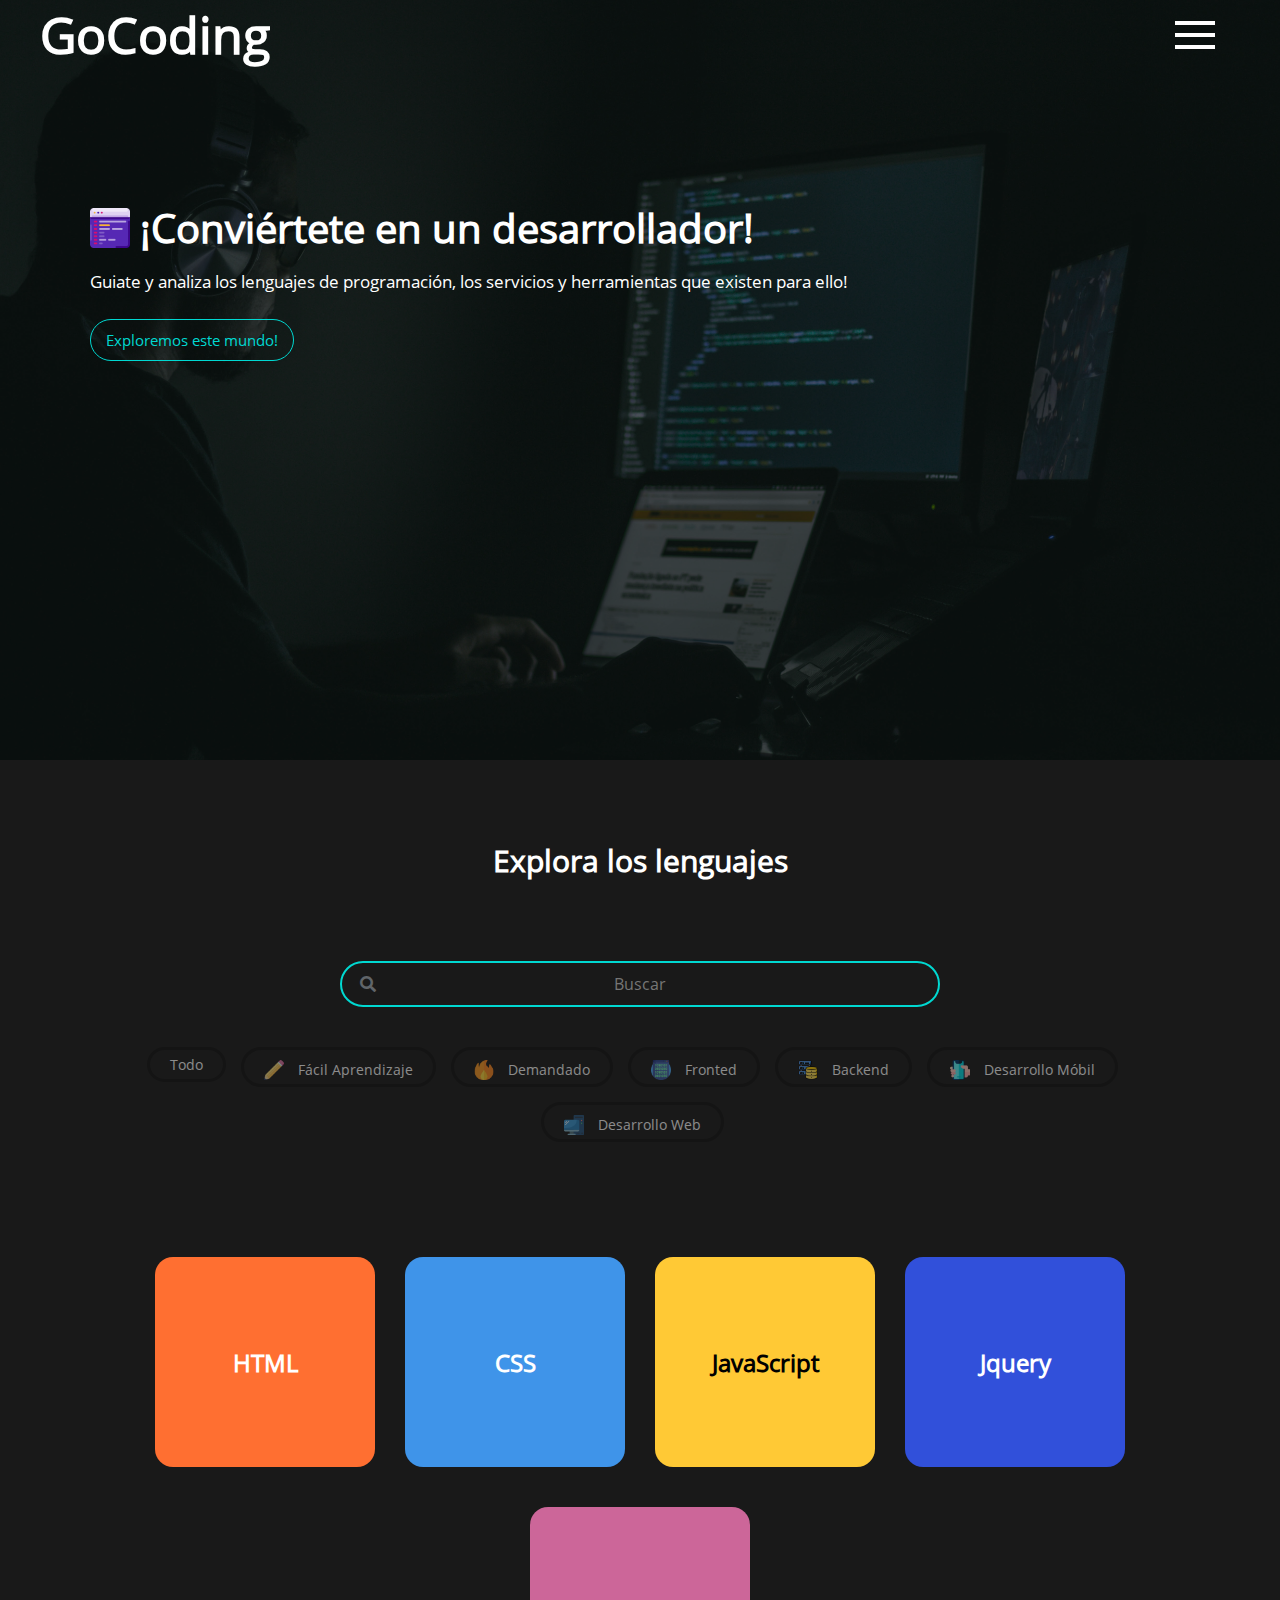
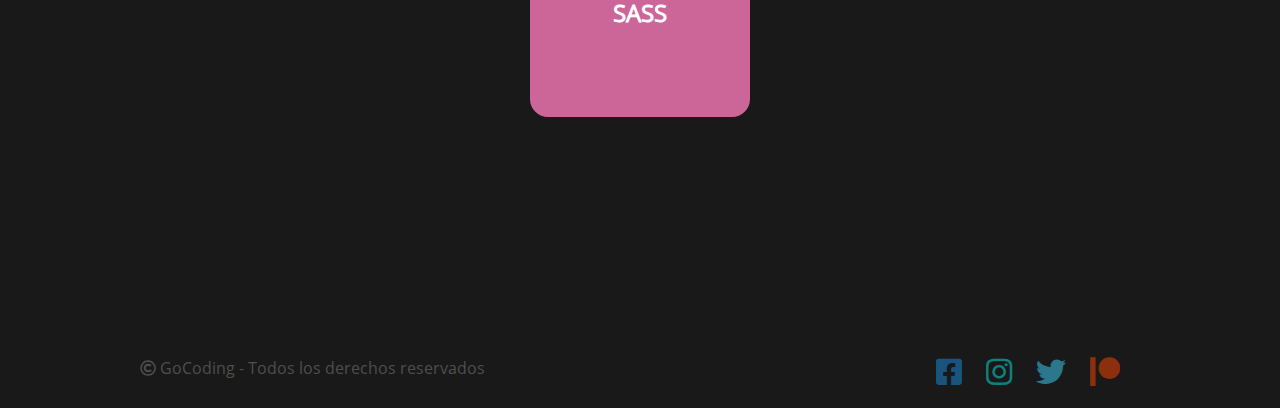
==== index.html @ d39d326a "Agregando los archivos y directorios" ====
<!DOCTYPE html>
<html lang="es">
<head>
    <meta charset="UTF-8">
    <meta name="viewport" content="width=device-width, initial-scale=1.0">
    <title>GoCoding</title>
    <link rel="shortcut icon" href="img/Logo/LOGO_GoCoding.png">
    <link rel="stylesheet" href="tools/fontawesome-free-5.15.1-web/css/all.min.css">
    <link rel="stylesheet" href="css/main.css">
    <link rel="preconnect" href="https://fonts.gstatic.com">
    <link href="https://fonts.googleapis.com/css2?family=Poppins:ital,wght@0,100;0,200;0,300;0,600;1,100;1,200&display=swap" rel="stylesheet">
    <link rel="stylesheet" href="https://cdnjs.cloudflare.com/ajax/libs/animate.css/4.1.1/animate.min.css">
</head>
<body>
    <header>
        <!--Menu de navegación-->
        <nav class="navbar" id="navbar">
            <div class="logo">
                <a href="index.html"><h1 class="animate__animated animate__lightSpeedInRight" >GoCoding</h1></a>
            </div>
            <div class="bar-icon">
                <span></span>
                <span></span>
            </div>
            <div class="menu-lista">
                <ul class="lista">
                    <li><a href="index.html" data-text="Home">Home</a></li>
                    <li><a href="nosotros.html" data-text="Nosotros">Nosotros</a></li>
                    <li><a href="#" data-text="Foro">Foro</a></li>
                    <li><a href="contacto.html" data-text="Contacto">Contacto</a></li>
                </ul>
            </div> 
        </nav>
        <!--Imágen de fondo-->
        <div class="contenedor-header">
            <div class="texto-titulo">
                <img class="animate__animated animate__fadeIn icono" src="img/iconos/icon - coding.png" alt="">
                <h2 class="animate__animated animate__fadeIn titulo">¡Conviértete en un desarrollador!</h2>
            </div>
            <p class="animate__animated animate__fadeIn sub-titulo">Guiate y analiza los lenguajes de programación, los servicios y herramientas que existen para ello!</p>
            <button class="animate__flipInX btn-lenguajes" id="btn-lenguajes">Exploremos este mundo!</button>
        </div>
    </header>
    <!--Segunda parte de home-->
    <div class="contenedor" id="contenedor">
        <div class="titulo">Explora los lenguajes</div>
        <!--Sección de filtros-->
        <section class="filtros">
            <div class="lista-filtros">
                <!--Buscador-->
                <div class="search">
                    <span class="icon"><i class="fa fa-search"></i></span>    
                    <input type="text" class="btn-search" id="btn-search" placeholder="Buscar">
                </div>
                <!--Botones de los filtros-->
                <ul class="lista">
                    <li class="item">
                        <button category="mostrar-todo" class="item-filtro">Todo</button>
                    </li>
                    <li class="item">
                        <button category="facil-aprendizaje" class="item-filtro"><img src="img//iconos/pencil.png" alt=""> Fácil Aprendizaje </button>
                    </li>
                    <li class="item">
                        <button category="demandado" class="item-filtro"><img src="img//iconos/fire.png" alt=""> Demandado </button>
                    </li>
                    <li class="item">
                        <button category="fronted" class="item-filtro"><img src="img//iconos/binary-code.png" alt=""> Fronted </button>
                    </li>
                    <li class="item">
                        <button category="backend" class="item-filtro"><img src="img//iconos/database-storage.png" alt=""> Backend </button>
                    </li>
                    <li class="item">
                        <button category="desarrollo-mobil" class="item-filtro"><img src="img//iconos/smartphone.png" alt=""> Desarrollo Móbil </button>
                    </li>
                    <li class="item">
                        <button category="desarrollo-web" class="item-filtro"><img src="img//iconos/pc.png" alt=""> Desarrollo Web </button>
                    </li>
                </ul>
            </div>
        </section>
        <!--Tarjetas con los lenguajes-->
        <section class="lenguajes">
            <div category="demandado fronted desarrollo-web" class="animate__animated tarjeta html">
                <div class="cara cara1">
                    <div class="contenido">
                        <img src="img/lenguajes/HTML-logo.png" alt="">
                    </div>
                </div>
                <div class="cara cara2">
                    <h2>HTML</h2>
                </div>
            </div>
            <div category="demandado facil-aprendizaje fronted desarrollo-web" class="animate__animated tarjeta css">
                <div class="cara cara1">
                    <div class="contenido">
                        <img src="img/lenguajes/CSS-logo.png" alt="">
                    </div>
                </div>
                <div class="cara cara2">
                    <h2>CSS</h2>
                </div>
            </div>
            <div category="demandado fronted desarrollo-web" class="animate__animated tarjeta js">
                <div class="cara cara1">
                    <div class="contenido">
                        <img src="img/lenguajes/JavaScript-logo.png" alt="">
                    </div>
                </div>
                <div class="cara cara2">
                    <h2>JavaScript</h2>
                </div>
            </div>
            <div category="fronted desarrollo-web" class="animate__animated tarjeta jquery">
                <div class="cara cara1">
                    <div class="contenido">
                        <img src="img/lenguajes/jquery-logo.png" alt="">
                    </div>
                </div>
                <div class="cara cara2">
                    <h2>Jquery</h2>
                </div>
            </div>
            <div category="fronted desarrollo-web" class="animate__animated tarjeta sass">
                <div class="cara cara1">
                    <div class="contenido">
                        <img src="img/lenguajes/SASS-logo.png" alt="">
                    </div>
                </div>
                <div class="cara cara2">
                    <h2>SASS</h2>
                </div>
            </div>
        </section>
        <!--Pie de página-->
        <footer>
            <div class="copy">
                <p><span class="far fa-copyright"></span> GoCoding - Todos los derechos reservados</p>
            </div>
            <div class="redes-sociales">
                <a href="#"><span class="fab fa-facebook-square"></span></a>
                <a href="#"><span class="fab fa-instagram"></span></a>
                <a href="#"><span class="fab fa-twitter"></span></a>
                <a href="#"><span class="fab fa-patreon"></span></a>
            </div>
        </footer>
    </div>


    <!-- Pop-ups de lenguajes -->

        <!-- EL que pone en negro -->
        <div class="modal">

            <!-- Pop-up -->
            <div class="modal-item html">

                <!-- Imagen y Logo - Background -->
                <div class="bg-lenguaje html">
                    <img class="bg" src="img/lenguajes/html_bg.jpg" alt="">
                    <img class="bg-logo" src="img/lenguajes/HTML-logo.png" alt="">
                </div>

                <!-- Botones -->
                <div class="buttons-modal">
                    <button class="btn-popup" id="caracteristicas">Características</button>
                    <button class="btn-popup" id="documentacion">Documentación</button>
                </div>
                <!-- Seccion de caracteristicas -->
                <section class="caracteristicas" id="caracteristicas">

                    <!-- Esta sera la parte de las barras: Aprendizaje, Futuro... -->
                    <table class="detalles">
                        <tbody>
                            <tr>
                                <td><img src="img/iconos/pencil.png" alt=""></td>
                                <td class="llave">Aprendizaje: </td>
                                <td class="valor">
                                    <span class="nivel aprendizaje">Difícil</span>
                                    <div class="ranking aprendizaje">
                                        <div class="nivel-ranking aprendizaje"></div>
                                    </div>
                                    <span class="nivel">Fácil</span>
                                </td>
                            </tr>

                            <tr>
                                <td><img src="img/iconos/fire.png" alt=""></td>
                                <td class="llave">Futuro: </td>
                                <td class="valor">
                                    <span class="nivel futuro">Poca</span>
                                    <div class="ranking futuro">
                                        <div class="nivel-ranking futuro"></div>
                                    </div>
                                    <span class="nivel">Difícil</span>
                                </td>
                            </tr>
                            <tr>
                                <td><img src="img/iconos/binary-code.png" alt=""></td>
                                <td class="llave"><span>Lenguaje:</span> </td>
                                <td class="valor"><span class="nivel">Frontend</span></td>
                            </tr>
                            <tr>
                                <td><img src="img/iconos/smartphone.png" alt=""></td>
                                <td class="llave"><span>Entorno:</span> </td>
                                <td class="valor"><span class="nivel">Web</span></td>
                            </tr>
                        </tbody>
                    </table>

                    <!-- Informacion acerca del lenguaje -->

                    <div class="sobre-lenguaje">
                        Lorem ipsum dolor sit amet consectetur adipisicing elit. Sequi illum esse dolorum unde cum pariatur qui praesentium quibusdam at officiis eos eaque repellendus hic, ea rem dolorem autem alias eum facere voluptatum! Deserunt inventore corporis, nobis quibusdam magnam veritatis consequatur quis facere officia quod delectus nam non saepe, libero dolore.
                    </div>

                </section>

                <!-- Seccion de Documentacion -->
                
                <section class="documentacion" id="documentacion">
                    <p>Lorem ipsum dolor sit amet consectetur, adipisicing elit. Sequi, consequuntur facere! Porro cupiditate natus, a, facere deserunt inventore nisi libero enim odit tempora, distinctio incidunt facilis rerum id illo fugit praesentium et. Soluta neque, doloribus molestias accusamus hic magni laborum adipisci alias provident itaque recusandae. Facere architecto, perferendis sed saepe porro nemo voluptate eligendi? Nulla architecto praesentium, iste nostrum fugit eligendi in totam et modi tempore accusantium laboriosam nam quas repellat ipsam ratione omnis saepe dignissimos doloribus! Cupiditate, eum saepe aliquid sapiente adipisci assumenda nulla facere quam doloribus natus. Consectetur nulla, ducimus atque alias sed possimus deleniti. Voluptatem, doloribus ab?</p>
                </section>

            </div>
        </div>
            
        <div class="modal">
            <div class="modal-item css">

                
                <div class="bg-lenguaje">
                    <img class="bg" src="img/lenguajes/css_bg.jpg" alt="">
                    <img class="bg-logo" src="img/lenguajes/CSS-logo.png" alt="">
                </div>

                <div class="buttons-modal">
                    <button class="btn-popup" id="caracteristicas">Características</button>
                    <button class="btn-popup" id="documentacion">Documentación</button>
                </div>

                <section class="caracteristicas">

                    <table class="detalles">
                        <tbody>
                            <tr>
                                <td><img src="img/iconos/pencil.png" alt=""></td>
                                <td class="llave">Aprendizaje: </td>
                                <td class="valor">
                                    <span class="nivel aprendizaje">Difícil</span>
                                    <div class="ranking aprendizaje">
                                        <div class="nivel-ranking aprendizaje"></div>
                                    </div>
                                    <span class="nivel">Fácil</span>
                                </td>
                            </tr>

                            <tr>
                                <td><img src="img/iconos/fire.png" alt=""></td>
                                <td class="llave">Futuro: </td>
                                <td class="valor">
                                    <span class="nivel futuro">Poca</span>
                                    <div class="ranking futuro">
                                        <div class="nivel-ranking futuro"></div>
                                    </div>
                                    <span class="nivel">Difícil</span>
                                </td>
                            </tr>
                            <tr>
                                <td><img src="img/iconos/binary-code.png" alt=""></td>
                                <td class="llave"><span>Lenguaje:</span> </td>
                                <td class="valor"><span class="nivel">Frontend</span></td>
                            </tr>
                            <tr>
                                <td><img src="img/iconos/smartphone.png" alt=""></td>
                                <td class="llave"><span>Entorno:</span> </td>
                                <td class="valor"><span class="nivel">Web</span></td>
                            </tr>
                        </tbody>
                    </table>

                    <div class="sobre-lenguaje">
                        Lorem ipsum dolor sit amet consectetur adipisicing elit. Sequi illum esse dolorum unde cum pariatur qui praesentium quibusdam at officiis eos eaque repellendus hic, ea rem dolorem autem alias eum facere voluptatum! Deserunt inventore corporis, nobis quibusdam magnam veritatis consequatur quis facere officia quod delectus nam non saepe, libero dolore.
                    </div>

                </section>

                <section class="documentacion">
                    <p>Lorem ipsum dolor sit amet consectetur, adipisicing elit. Sequi, consequuntur facere! Porro cupiditate natus, a, facere deserunt inventore nisi libero enim odit tempora, distinctio incidunt facilis rerum id illo fugit praesentium et. Soluta neque, doloribus molestias accusamus hic magni laborum adipisci alias provident itaque recusandae. Facere architecto, perferendis sed saepe porro nemo voluptate eligendi? Nulla architecto praesentium, iste nostrum fugit eligendi in totam et modi tempore accusantium laboriosam nam quas repellat ipsam ratione omnis saepe dignissimos doloribus! Cupiditate, eum saepe aliquid sapiente adipisci assumenda nulla facere quam doloribus natus. Consectetur nulla, ducimus atque alias sed possimus deleniti. Voluptatem, doloribus ab?</p>
                </section>
            </div>
        </div>

        <div class="modal">
            <div class="modal-item js">

                
                <div class="bg-lenguaje">
                    <img class="bg" src="img/lenguajes/javascript_bg.jpg" alt="">
                    <img class="bg-logo" src="img/lenguajes/JavaScript-logo.png" alt="">
                </div>

                <div class="buttons-modal">
                    <button class="btn-popup" id="caracteristicas">Características</button>
                    <button class="btn-popup" id="documentacion">Documentación</button>
                </div>

                <section class="caracteristicas">

                    <table class="detalles">
                        <tbody>
                            <tr>
                                <td><img src="img/iconos/pencil.png" alt=""></td>
                                <td class="llave">Aprendizaje: </td>
                                <td class="valor">
                                    <span class="nivel aprendizaje">Difícil</span>
                                    <div class="ranking aprendizaje">
                                        <div class="nivel-ranking aprendizaje"></div>
                                    </div>
                                    <span class="nivel">Fácil</span>
                                </td>
                            </tr>

                            <tr>
                                <td><img src="img/iconos/fire.png" alt=""></td>
                                <td class="llave">Futuro: </td>
                                <td class="valor">
                                    <span class="nivel futuro">Poca</span>
                                    <div class="ranking futuro">
                                        <div class="nivel-ranking futuro"></div>
                                    </div>
                                    <span class="nivel">Difícil</span>
                                </td>
                            </tr>
                            <tr>
                                <td><img src="img/iconos/binary-code.png" alt=""></td>
                                <td class="llave"><span>Lenguaje:</span> </td>
                                <td class="valor"><span class="nivel">Frontend</span></td>
                            </tr>
                            <tr>
                                <td><img src="img/iconos/smartphone.png" alt=""></td>
                                <td class="llave"><span>Entorno:</span> </td>
                                <td class="valor"><span class="nivel">Web</span></td>
                            </tr>
                        </tbody>
                    </table>

                    <div class="sobre-lenguaje">
                        Lorem ipsum dolor sit amet consectetur adipisicing elit. Sequi illum esse dolorum unde cum pariatur qui praesentium quibusdam at officiis eos eaque repellendus hic, ea rem dolorem autem alias eum facere voluptatum! Deserunt inventore corporis, nobis quibusdam magnam veritatis consequatur quis facere officia quod delectus nam non saepe, libero dolore.
                    </div>

                </section>

                <section class="documentacion">
                    <p>Lorem ipsum dolor sit amet consectetur, adipisicing elit. Sequi, consequuntur facere! Porro cupiditate natus, a, facere deserunt inventore nisi libero enim odit tempora, distinctio incidunt facilis rerum id illo fugit praesentium et. Soluta neque, doloribus molestias accusamus hic magni laborum adipisci alias provident itaque recusandae. LLLLLSSSSSSSDDDDDDDDD Facere architecto, perferendis sed saepe porro nemo voluptate eligendi? Nulla architecto praesentium, iste nostrum fugit eligendi in totam et modi tempore accusantium laboriosam nam quas repellat ipsam ratione omnis saepe dignissimos doloribus! Cupiditate, eum saepe aliquid sapiente adipisci assumenda nulla facere quam doloribus natus. Consectetur nulla, ducimus atque alias sed possimus deleniti. Voluptatem, doloribus ab?</p>
                </section>
            </div>
        </div>

        <div class="modal">
            <div class="modal-item jquery">

                
                <div class="bg-lenguaje">
                    <img class="bg" src="img/lenguajes/jquery_bg.jpg" alt="">
                    <img class="bg-logo" src="img/lenguajes/jquery-logo.png" alt="">
                </div>

                <div class="buttons-modal">
                    <button class="btn-popup" id="caracteristicas">Características</button>
                    <button class="btn-popup" id="documentacion">Documentación</button>
                </div>

                <section class="caracteristicas">

                    <table class="detalles">
                        <tbody>
                            <tr>
                                <td><img src="img/iconos/pencil.png" alt=""></td>
                                <td class="llave">Aprendizaje: </td>
                                <td class="valor">
                                    <span class="nivel aprendizaje">Difícil</span>
                                    <div class="ranking aprendizaje">
                                        <div class="nivel-ranking aprendizaje"></div>
                                    </div>
                                    <span class="nivel">Fácil</span>
                                </td>
                            </tr>

                            <tr>
                                <td><img src="img/iconos/fire.png" alt=""></td>
                                <td class="llave">Futuro: </td>
                                <td class="valor">
                                    <span class="nivel futuro">Poca</span>
                                    <div class="ranking futuro">
                                        <div class="nivel-ranking futuro"></div>
                                    </div>
                                    <span class="nivel">Difícil</span>
                                </td>
                            </tr>
                            <tr>
                                <td><img src="img/iconos/binary-code.png" alt=""></td>
                                <td class="llave"><span>Lenguaje:</span> </td>
                                <td class="valor"><span class="nivel">Frontend</span></td>
                            </tr>
                            <tr>
                                <td><img src="img/iconos/smartphone.png" alt=""></td>
                                <td class="llave"><span>Entorno:</span> </td>
                                <td class="valor"><span class="nivel">Web</span></td>
                            </tr>
                        </tbody>
                    </table>

                    <div class="sobre-lenguaje">
                        Lorem ipsum dolor sit amet consectetur adipisicing elit. Sequi illum esse dolorum unde cum pariatur qui praesentium quibusdam at officiis eos eaque repellendus hic, ea rem dolorem autem alias eum facere voluptatum! Deserunt inventore corporis, nobis quibusdam magnam veritatis consequatur quis facere officia quod delectus nam non saepe, libero dolore.
                    </div>

                </section>

                <section class="documentacion">
                    <p>Lorem ipsum dolor sit amet consectetur, adipisicing elit. Sequi, consequuntur facere! Porro cupiditate natus, a, facere deserunt inventore nisi libero enim odit tempora, distinctio incidunt facilis rerum id illo fugit praesentium et. Soluta neque, doloribus molestias accusamus hic magni laborum adipisci alias provident itaque recusandae. Facere architecto, perferendis sed saepe porro nemo voluptate eligendi? Nulla architecto praesentium, iste nostrum fugit eligendi in totam et modi tempore accusantium laboriosam nam quas repellat ipsam ratione omnis saepe dignissimos doloribus! Cupiditate, eum saepe aliquid sapiente adipisci assumenda nulla facere quam doloribus natus. Consectetur nulla, ducimus atque alias sed possimus deleniti. Voluptatem, doloribus ab?</p>
                </section>
            </div>
        </div>
    




    <!--Documentos js para los efectos-->
    <script src="tools/Jquery/jquery-3.5.1.min.js"></script>
    <script src="js/main.js"></script>
    <script src="js/navbar.js"></script>
</body>
</html>
---- css/main.css ----
*{margin:0;padding:0;box-sizing:border-box;-moz-box-sizing:border-box;-webkit-box-sizing:border-box}@font-face{font-family:OpenSans;src:url("../tools/Open_Sans/OpenSans-Regular.ttf")}::-webkit-scrollbar{width:12px}::-webkit-scrollbar-thumb{background:-webkit-gradient(linear, left top, left bottom, from(transparent), to(#00ebe3));background:linear-gradient(transparent, #00ebe3);border-radius:7px}body{font-family:OpenSans, sans-serif;background:rgba(0,0,0,0.9);overflow-x:hidden;color:#ffffff}.contenedor{width:1000px;max-width:90%;margin:auto}input,select,button{font-family:OpenSans, sans-serif}input:focus,select:focus,button:focus{outline:none}header{padding:0px;width:100%;height:760px;background-image:url("../img/bg/bg.jpg");background-repeat:no-repeat;background-size:cover;background-attachment:fixed;background-position:center center;color:#ffffff}header::before{content:'';position:absolute;top:0;bottom:0;right:0;left:0;background-color:rgba(0,0,0,0.6);height:760px}header *{position:relative}header .logo{-webkit-filter:none;filter:none;display:inline-block;font-size:25px;padding:10px 40px}header .logo a{text-decoration:none;color:#fff}header .logo a h1{-webkit-animation-duration:1s;animation-duration:1s;-webkit-animation-delay:2s;animation-delay:2s}header .contenedor-header{padding:200px 90px 80px 90px}header .contenedor-header .icono,header .contenedor-header .titulo{display:inline-block;-webkit-animation-duration:4s;animation-duration:4s}header .contenedor-header .texto-titulo{display:-webkit-box;display:-ms-flexbox;display:flex;-webkit-box-align:center;-ms-flex-align:center;align-items:center;margin-bottom:15px}header .contenedor-header .texto-titulo .icono{width:40px;line-height:40px;margin-right:10px}header .contenedor-header .texto-titulo .titulo{font-size:40px}header .contenedor-header .sub-titulo{font-size:17px;margin-bottom:26px;-webkit-animation-duration:3s;animation-duration:3s;-webkit-animation-delay:.2s;animation-delay:.2s}header .contenedor-header .btn-lenguajes{background:none;color:#00D8D1;border:1px solid #00D8D1;border-radius:50px;padding:10px 15px;font-family:OpenSans, sans-serif;font-size:15px;cursor:pointer;-webkit-transition:all .3s ease;transition:all .3s ease;-webkit-animation-duration:2s;animation-duration:2s}header .contenedor-header .btn-lenguajes:hover{background:#00D8D1;color:#ffffff}.navbar{position:absolute;top:0;width:100%;height:70px;display:-webkit-box;display:-ms-flexbox;display:flex;-webkit-box-pack:justify;-ms-flex-pack:justify;justify-content:space-between;-webkit-box-align:center;-ms-flex-align:center;align-items:center;background:transparent;z-index:999;position:fixed;-webkit-transition:all .5s ease;transition:all .5s ease}.bar-icon{position:relative;width:70px;height:70px;margin-right:50px;cursor:pointer;-webkit-transition:0.5s;transition:0.5s}.bar-icon span{width:40px;height:4px;background:#fff;position:absolute;-webkit-transition:0.5s;transition:0.5s;-webkit-transform:translateX(-50%);transform:translateX(-50%)}.bar-icon span:nth-child(1){top:30%;left:50%;background:#fff}.bar-icon span:nth-child(2){bottom:30%;left:50%;background:#fff}.bar-icon::before{content:'';position:absolute;top:50%;left:50%;-webkit-transform:translate(-50%, -50%);transform:translate(-50%, -50%);width:40px;height:4px;background:#fff;-webkit-transition:0.5s;transition:0.5s}.bar-icon.active span:nth-child(1){top:50%;left:50%;width:60%;-webkit-transform:translate(-50%, -50%) rotate(125deg);transform:translate(-50%, -50%) rotate(125deg)}.bar-icon.active span:nth-child(2){top:50%;left:50%;width:60%;-webkit-transform:translate(-50%, -50%) rotate(225deg);transform:translate(-50%, -50%) rotate(225deg)}.bar-icon.bar-icon.active::before{width:0;height:0}.menu-lista{position:absolute;top:70px;left:0;width:0%;overflow:hidden;height:95vh;background:#000;display:-webkit-box;display:-ms-flexbox;display:flex;-webkit-box-pack:center;-ms-flex-pack:center;justify-content:center;-webkit-box-align:center;-ms-flex-align:center;align-items:center}.menu-lista li{list-style:none}.menu-lista li a{position:relative;display:block;color:transparent;-webkit-text-stroke:1px #00ebe3;font-size:5em;font-weight:900;text-decoration:none;line-height:1.2em;font-family:'Poppins', sans-serif}.menu-lista li a:hover{color:#0a0c0c;-webkit-text-stroke:1px #fff;-webkit-transition:0.5s;transition:0.5s}.menu-lista li a::before,.menu-lista li a:after{content:attr(data-text);position:absolute;top:0;left:0;-webkit-transition:0.5s;transition:0.5s}.menu-lista li a:hover::before{color:#fff;z-index:1;-webkit-text-stroke:1px #000;-webkit-transform:translate(8px, -8px);transform:translate(8px, -8px)}.menu-lista li a:hover::after{color:#00ebe3;z-index:2;-webkit-text-stroke:1px #000;-webkit-transform:translate(16px, -16px);transform:translate(16px, -16px)}.navbar.activeScroll{background:#00ebe38c;-webkit-transition:all .5s ease;transition:all .5s ease}.navbar.active{background:#000000}.contenedor .filtros{text-align:center;color:#ffffff;width:100%;margin:80px 0 100px 0}.contenedor .filtros .search{width:60%;margin:auto}.contenedor .filtros .btn-search{width:100%;background:none;border:2px solid #00D8D1;padding:10px;border-radius:110px;text-align:center;font-size:16px;font-family:OpenSans, sans-serif;color:#ffffff;margin-bottom:40px}.contenedor .filtros .btn-search:focus{outline:none}.contenedor .filtros .icon{position:absolute;margin-left:20px;margin-top:12px;z-index:1;color:#606569}.contenedor .lista-filtros .lista{display:-webkit-box;display:-ms-flexbox;display:flex;-ms-flex-wrap:wrap;flex-wrap:wrap;-webkit-box-pack:center;-ms-flex-pack:center;justify-content:center}.contenedor .lista-filtros .lista .item{list-style:none;margin:0px 15px 15px 0}.contenedor .lista-filtros .lista .item button{background:none;border:3px solid rgba(0,0,0,0.2);border-radius:50px;padding:5px 20px;font-size:14px;cursor:pointer;color:rgba(255,255,255,0.5)}.contenedor .lista-filtros .lista .item button>img{width:20px;margin-right:10px;line-height:35px;position:relative;top:5px;opacity:0.5}.contenedor .lista-filtros .lista .item.active button{background-color:rgba(0,0,0,0.2);color:#ffffff}.contenedor .lista-filtros .lista .item.active button>img{opacity:1}.contenedor .titulo{font-size:30px;font-weight:bold;font-family:OpenSans, sans-serif;text-align:center;margin:80px 0}.lenguajes{width:100%;display:-webkit-box;display:-ms-flexbox;display:flex;-webkit-box-pack:center;-ms-flex-pack:center;justify-content:center;-ms-flex-wrap:wrap;flex-wrap:wrap}.lenguajes .tarjeta{position:relative;width:220px;height:210px;margin:0 auto;margin-bottom:40px;border-radius:20px;font-weight:bold;-webkit-animation-duration:.2s;animation-duration:.2s}.lenguajes .tarjeta .cara{position:absolute;bottom:0;left:0;width:100%;height:100%;display:-webkit-box;display:-ms-flexbox;display:flex;-webkit-box-pack:center;-ms-flex-pack:center;justify-content:center;-webkit-box-align:center;-ms-flex-align:center;align-items:center}.lenguajes .tarjeta .cara.cara1{-webkit-box-sizing:border-box;box-sizing:border-box;padding:20px;border-radius:20px}.lenguajes .tarjeta .cara.cara1 img{margin:0;padding:0;width:130px;margin-top:20px;margin-bottom:35px;cursor:pointer}.lenguajes .tarjeta .cara.cara2{-webkit-transition:0.5s;transition:0.5s;border-radius:18px;font-size:16px;font-family:OpenSans, sans-serif}.lenguajes .tarjeta:hover .cara.cara2{height:25px;font-size:10px}.lenguajes .tarjeta.html .cara.cara2{background:#ff6f31}.lenguajes .tarjeta.css .cara.cara2{background:#3f94e9}.lenguajes .tarjeta.js .cara.cara2{background:#FFC935;color:#000000}.lenguajes .tarjeta.js .cara.cara1 img{border-radius:15px}.lenguajes .tarjeta.jquery .cara.cara2{background:#3150da}.lenguajes .tarjeta.sass .cara.cara2{background:#cc6699}footer{width:100%;display:-webkit-box;display:-ms-flexbox;display:flex;-webkit-box-pack:justify;-ms-flex-pack:justify;justify-content:space-between;margin:200px 0px 20px 0px}footer .copy{color:#4e4e4e}footer .redes-sociales span{font-size:30px;margin-right:20px;opacity:.5}footer .redes-sociales span:hover{opacity:initial;-webkit-transition:0.3s;transition:0.3s}footer .redes-sociales span.fa-facebook-square{color:#1791E3}footer .redes-sociales span.fa-instagram{color:#00ebe3}footer .redes-sociales span.fa-twitter{color:#3DD4FC}footer .redes-sociales span.fa-patreon{color:#FF4600}.margen{margin-bottom:500px}.modal{display:none;position:fixed;z-index:1;left:0;top:0;width:100%;height:100%;background-color:#000;background-color:rgba(0,0,0,0.4)}.modal-item{background-color:#1b1b1b;margin:5% auto 20% auto;width:80%;height:89%;padding-bottom:40px;border-radius:20px;overflow-y:scroll;overflow-x:hidden;position:relative}.modal-item .bg-lenguaje{width:100%}.modal-item .bg-lenguaje .bg{background-size:cover;background-repeat:no-repeat;background-attachment:fixed;background-position:center center;width:100%;overflow:hidden}.modal-item .bg-lenguaje .bg-logo{width:170px;position:absolute;overflow:visible;left:45%;bottom:60%}.modal-item .buttons-modal{height:150px;padding:50px;display:-webkit-box;display:-ms-flexbox;display:flex;-ms-flex-wrap:wrap;flex-wrap:wrap;-webkit-box-pack:center;-ms-flex-pack:center;justify-content:center}.modal-item .buttons-modal .btn-popup{width:180px;font-size:15px;padding:12px;color:#00D8D1;text-decoration:none;background:none;margin:0px 100px 0px 100px;margin-bottom:20px;border:2px solid;border-color:#00D8D1;border-radius:10px}.modal-item .buttons-modal .btn-popup:hover{background:#00D8D1;color:#fff;cursor:pointer;-webkit-transition:all .3s ease;transition:all .3s ease;-webkit-animation-duration:2s;animation-duration:2s}.modal-item .caracteristicas{padding:20px 12%}.modal-item tr .llave{font-size:15px;font-weight:bold;margin-bottom:5px}.modal-item tr .valor{display:-webkit-box;display:-ms-flexbox;display:flex;-webkit-box-pack:start;-ms-flex-pack:start;justify-content:flex-start;-ms-flex-wrap:wrap;flex-wrap:wrap;color:#626463}.modal-item tr td{text-align:left;vertical-align:top}.modal-item tr td img{width:25px;margin-right:10px;margin-bottom:3px}.modal-item .ranking{width:90px;height:20px;margin-left:5px;background:#606569;border-radius:5px;z-index:4}.modal-item .nivel-ranking{width:75px;height:20px;background:#30d81a;border-radius:5px;z-index:5}.modal-item .nivel{margin-left:10px;color:#626463}.modal-item .nivel.futuro{margin-right:5px}.modal-item .sobre-lenguaje{margin-top:20px;padding:10px;color:#626463;text-align:justify}
/*# sourceMappingURL=main.css.map */
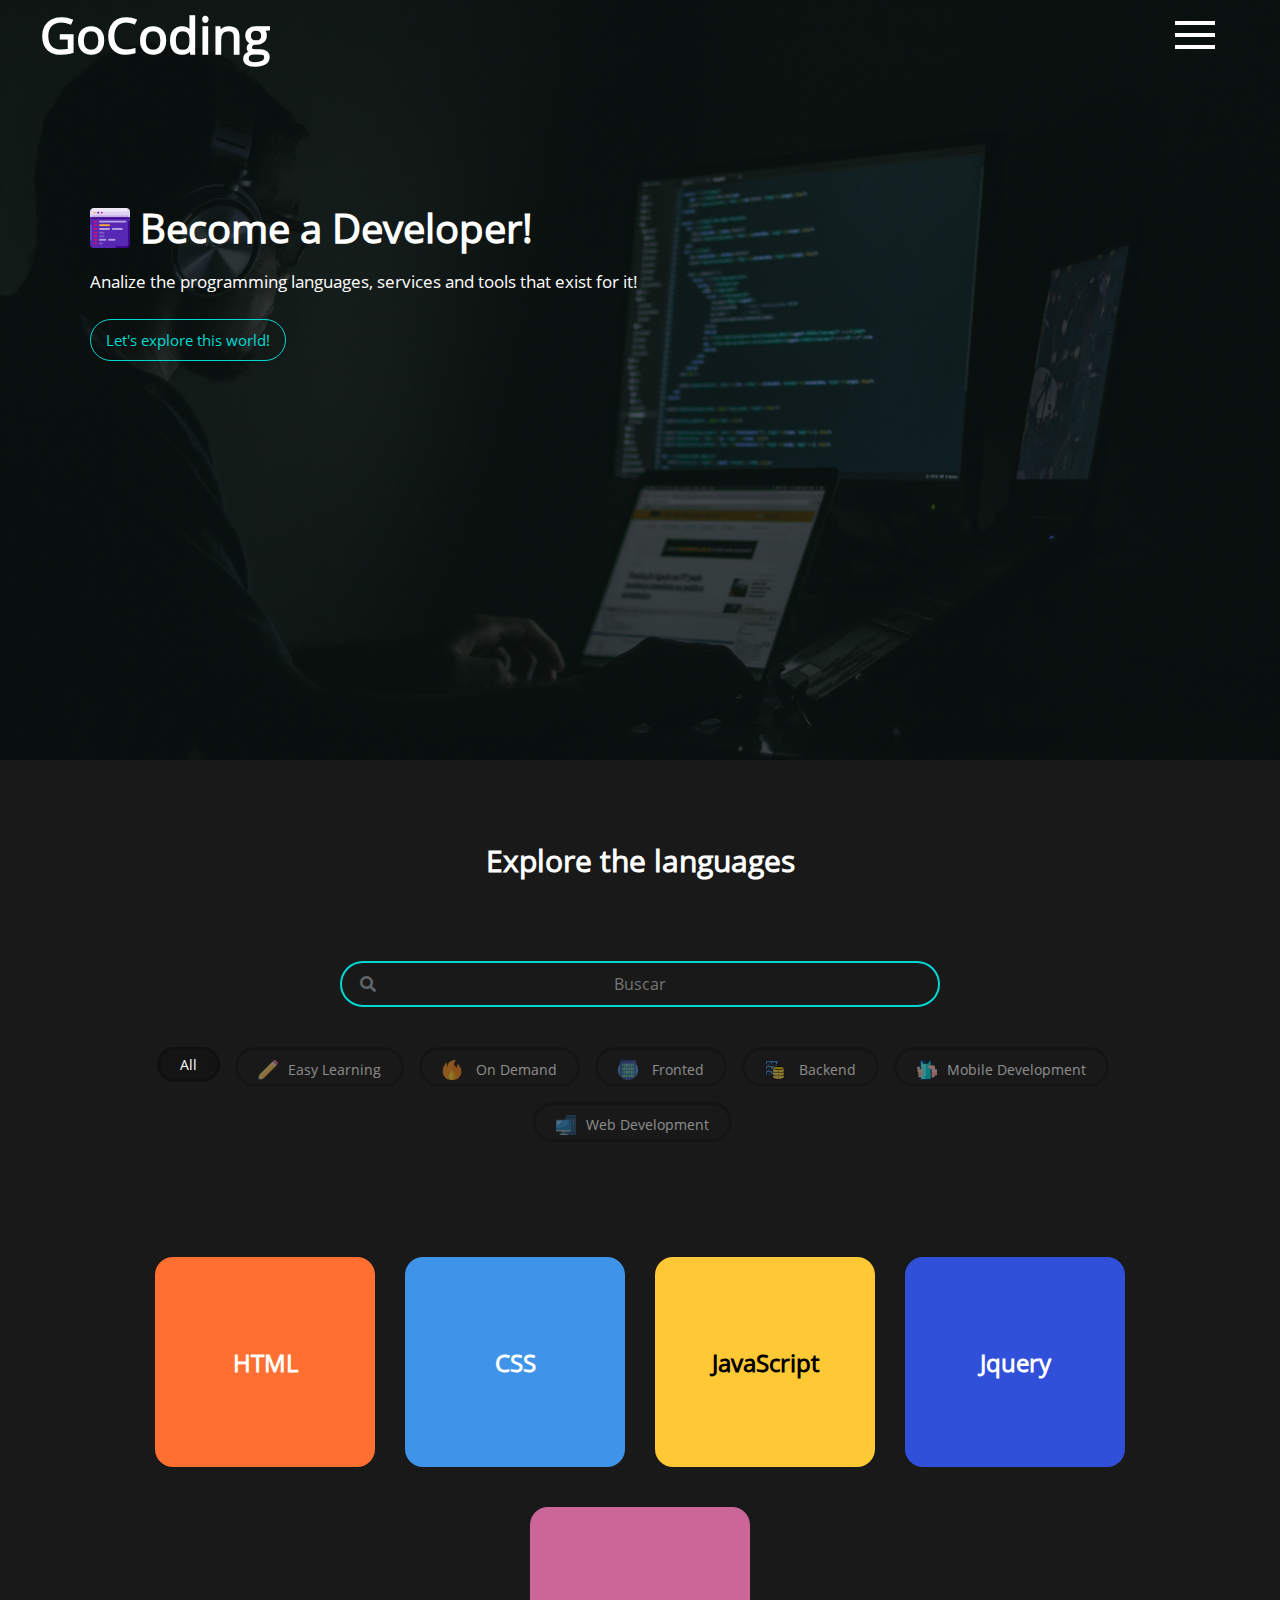
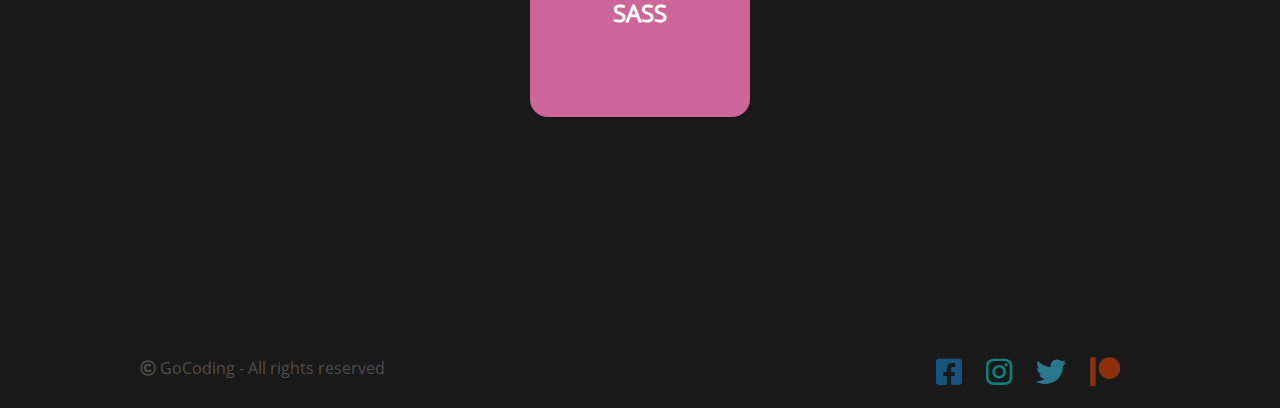
==== commit b03dfef0: "Traduciendo la pagina Home al Ingles" ====
--- a/index.html
+++ b/index.html
@@ -1,5 +1,5 @@
 <!DOCTYPE html>
-<html lang="es">
+<html lang="en">
 <head>
     <meta charset="UTF-8">
     <meta name="viewport" content="width=device-width, initial-scale=1.0">
@@ -25,9 +25,9 @@
             <div class="menu-lista">
                 <ul class="lista">
                     <li><a href="index.html" data-text="Home">Home</a></li>
-                    <li><a href="nosotros.html" data-text="Nosotros">Nosotros</a></li>
+                    <li><a href="nosotros.html" data-text="Nosotros">About us</a></li>
                     <li><a href="#" data-text="Foro">Foro</a></li>
-                    <li><a href="contacto.html" data-text="Contacto">Contacto</a></li>
+                    <li><a href="contacto.html" data-text="Contacto">Contact</a></li>
                 </ul>
             </div> 
         </nav>
@@ -35,15 +35,15 @@
         <div class="contenedor-header">
             <div class="texto-titulo">
                 <img class="animate__animated animate__fadeIn icono" src="img/iconos/icon - coding.png" alt="">
-                <h2 class="animate__animated animate__fadeIn titulo">¡Conviértete en un desarrollador!</h2>
-            </div>
-            <p class="animate__animated animate__fadeIn sub-titulo">Guiate y analiza los lenguajes de programación, los servicios y herramientas que existen para ello!</p>
-            <button class="animate__flipInX btn-lenguajes" id="btn-lenguajes">Exploremos este mundo!</button>
+                <h2 class="animate__animated animate__fadeIn titulo">Become a Developer!</h2>
+            </div>
+            <p class="animate__animated animate__fadeIn sub-titulo">Analize the programming languages, services and tools that exist for it!</p>
+            <button class="animate__flipInX btn-lenguajes" id="btn-lenguajes">Let's explore this world!</button>
         </div>
     </header>
     <!--Segunda parte de home-->
     <div class="contenedor" id="contenedor">
-        <div class="titulo">Explora los lenguajes</div>
+        <div class="titulo">Explore the languages</div>
         <!--Sección de filtros-->
         <section class="filtros">
             <div class="lista-filtros">
@@ -55,13 +55,13 @@
                 <!--Botones de los filtros-->
                 <ul class="lista">
                     <li class="item">
-                        <button category="mostrar-todo" class="item-filtro">Todo</button>
-                    </li>
-                    <li class="item">
-                        <button category="facil-aprendizaje" class="item-filtro"><img src="img//iconos/pencil.png" alt=""> Fácil Aprendizaje </button>
-                    </li>
-                    <li class="item">
-                        <button category="demandado" class="item-filtro"><img src="img//iconos/fire.png" alt=""> Demandado </button>
+                        <button category="mostrar-todo" class="item-filtro">All</button>
+                    </li>
+                    <li class="item">
+                        <button category="facil-aprendizaje" class="item-filtro"><img src="img//iconos/pencil.png" alt="">Easy Learning</button>
+                    </li>
+                    <li class="item">
+                        <button category="demandado" class="item-filtro"><img src="img//iconos/fire.png" alt=""> On Demand </button>
                     </li>
                     <li class="item">
                         <button category="fronted" class="item-filtro"><img src="img//iconos/binary-code.png" alt=""> Fronted </button>
@@ -70,10 +70,10 @@
                         <button category="backend" class="item-filtro"><img src="img//iconos/database-storage.png" alt=""> Backend </button>
                     </li>
                     <li class="item">
-                        <button category="desarrollo-mobil" class="item-filtro"><img src="img//iconos/smartphone.png" alt=""> Desarrollo Móbil </button>
-                    </li>
-                    <li class="item">
-                        <button category="desarrollo-web" class="item-filtro"><img src="img//iconos/pc.png" alt=""> Desarrollo Web </button>
+                        <button category="desarrollo-mobil" class="item-filtro"><img src="img//iconos/smartphone.png" alt="">Mobile Development</button>
+                    </li>
+                    <li class="item">
+                        <button category="desarrollo-web" class="item-filtro"><img src="img//iconos/pc.png" alt="">Web Development</button>
                     </li>
                 </ul>
             </div>
@@ -134,7 +134,7 @@
         <!--Pie de página-->
         <footer>
             <div class="copy">
-                <p><span class="far fa-copyright"></span> GoCoding - Todos los derechos reservados</p>
+                <p><span class="far fa-copyright"></span> GoCoding - All rights reserved</p>
             </div>
             <div class="redes-sociales">
                 <a href="#"><span class="fab fa-facebook-square"></span></a>
@@ -162,7 +162,7 @@
 
                 <!-- Botones -->
                 <div class="buttons-modal">
-                    <button class="btn-popup" id="caracteristicas">Características</button>
+                    <button class="btn-popup" id="caracteristicas">Features</button>
                     <button class="btn-popup" id="documentacion">Documentación</button>
                 </div>
                 <!-- Seccion de caracteristicas -->
@@ -173,35 +173,35 @@
                         <tbody>
                             <tr>
                                 <td><img src="img/iconos/pencil.png" alt=""></td>
-                                <td class="llave">Aprendizaje: </td>
-                                <td class="valor">
-                                    <span class="nivel aprendizaje">Difícil</span>
+                                <td class="llave">Learning: </td>
+                                <td class="valor">
+                                    <span class="nivel aprendizaje">Hard</span>
                                     <div class="ranking aprendizaje">
                                         <div class="nivel-ranking aprendizaje"></div>
                                     </div>
-                                    <span class="nivel">Fácil</span>
+                                    <span class="nivel">Easy</span>
                                 </td>
                             </tr>
 
                             <tr>
                                 <td><img src="img/iconos/fire.png" alt=""></td>
-                                <td class="llave">Futuro: </td>
-                                <td class="valor">
-                                    <span class="nivel futuro">Poca</span>
+                                <td class="llave">Future: </td>
+                                <td class="valor">
+                                    <span class="nivel futuro">Little</span>
                                     <div class="ranking futuro">
                                         <div class="nivel-ranking futuro"></div>
                                     </div>
-                                    <span class="nivel">Difícil</span>
+                                    <span class="nivel">A lot</span>
                                 </td>
                             </tr>
                             <tr>
                                 <td><img src="img/iconos/binary-code.png" alt=""></td>
-                                <td class="llave"><span>Lenguaje:</span> </td>
+                                <td class="llave"><span>Language:</span> </td>
                                 <td class="valor"><span class="nivel">Frontend</span></td>
                             </tr>
                             <tr>
                                 <td><img src="img/iconos/smartphone.png" alt=""></td>
-                                <td class="llave"><span>Entorno:</span> </td>
+                                <td class="llave"><span>Enviroment:</span> </td>
                                 <td class="valor"><span class="nivel">Web</span></td>
                             </tr>
                         </tbody>
@@ -224,7 +224,7 @@
             </div>
         </div>
             
-        <div class="modal">
+        <!-- <div class="modal">
             <div class="modal-item css">
 
                 
@@ -420,7 +420,7 @@
                     <p>Lorem ipsum dolor sit amet consectetur, adipisicing elit. Sequi, consequuntur facere! Porro cupiditate natus, a, facere deserunt inventore nisi libero enim odit tempora, distinctio incidunt facilis rerum id illo fugit praesentium et. Soluta neque, doloribus molestias accusamus hic magni laborum adipisci alias provident itaque recusandae. Facere architecto, perferendis sed saepe porro nemo voluptate eligendi? Nulla architecto praesentium, iste nostrum fugit eligendi in totam et modi tempore accusantium laboriosam nam quas repellat ipsam ratione omnis saepe dignissimos doloribus! Cupiditate, eum saepe aliquid sapiente adipisci assumenda nulla facere quam doloribus natus. Consectetur nulla, ducimus atque alias sed possimus deleniti. Voluptatem, doloribus ab?</p>
                 </section>
             </div>
-        </div>
+        </div> -->
     
 
 
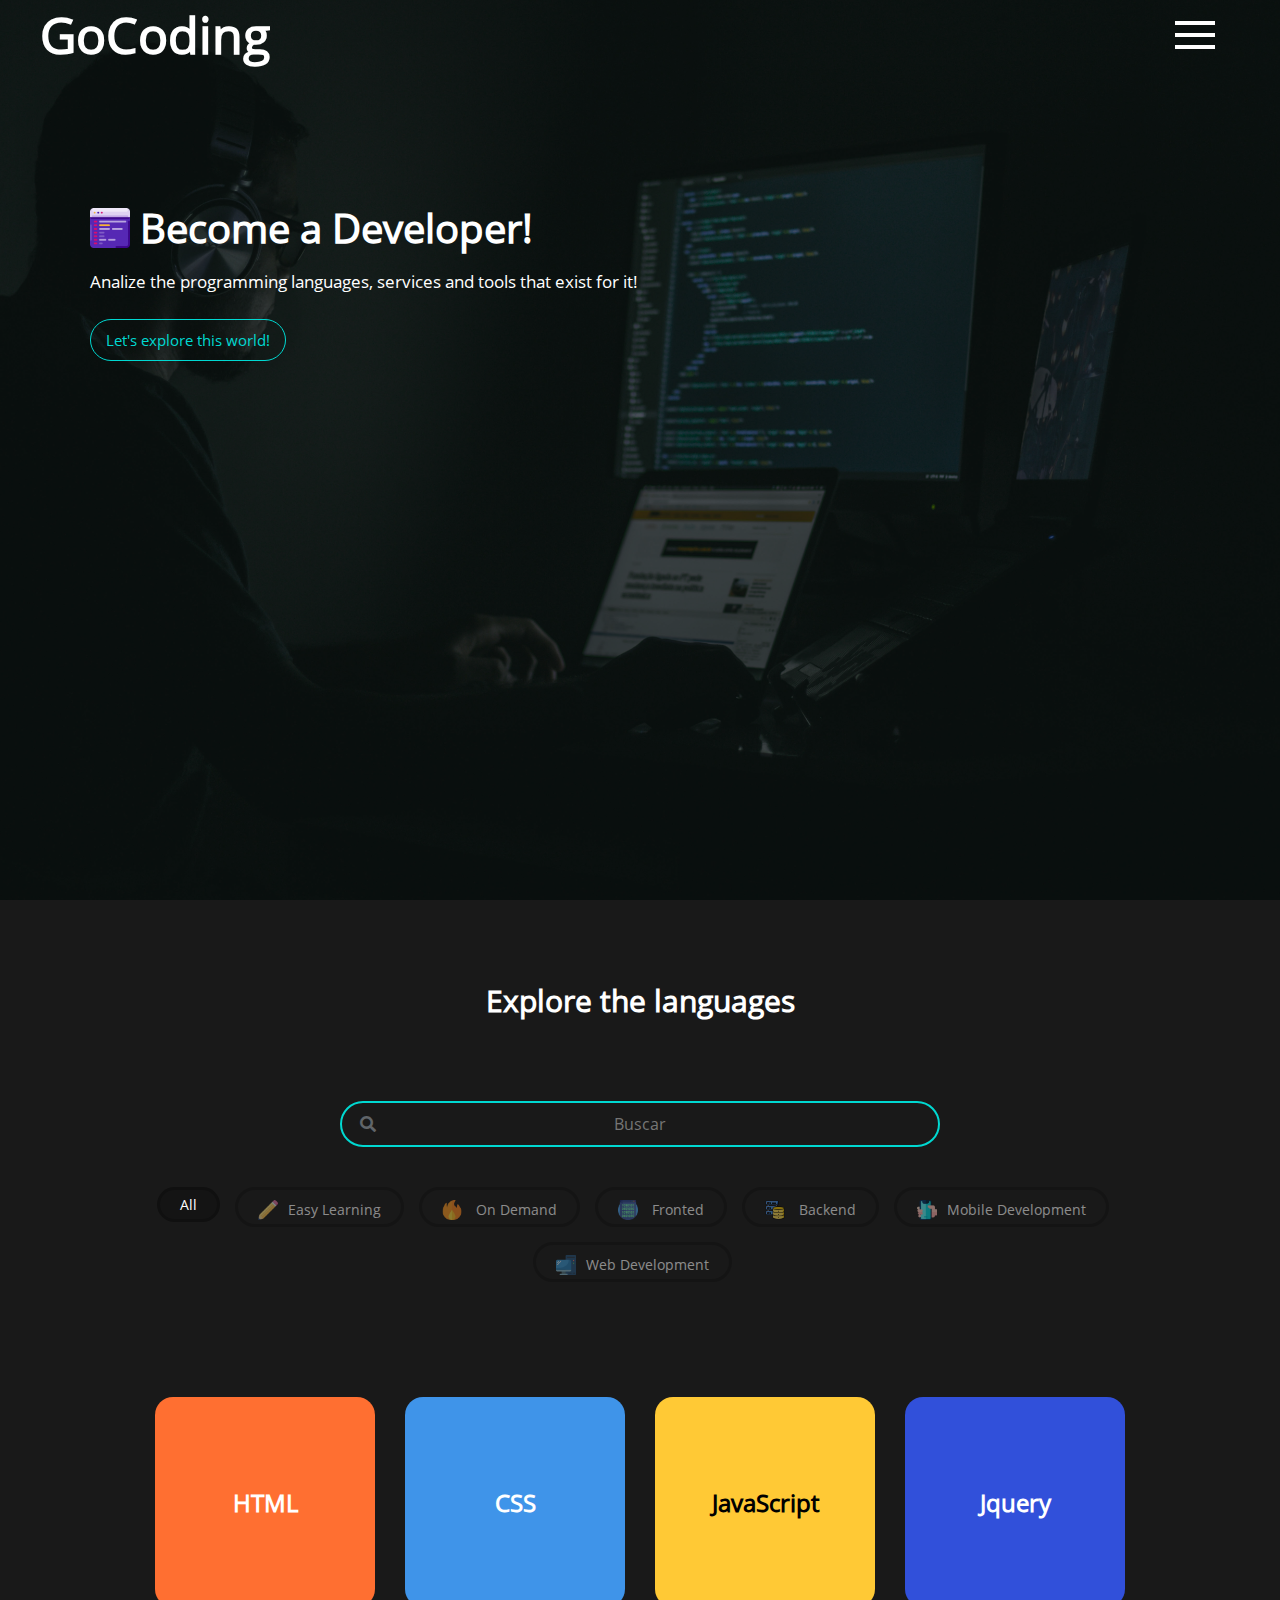
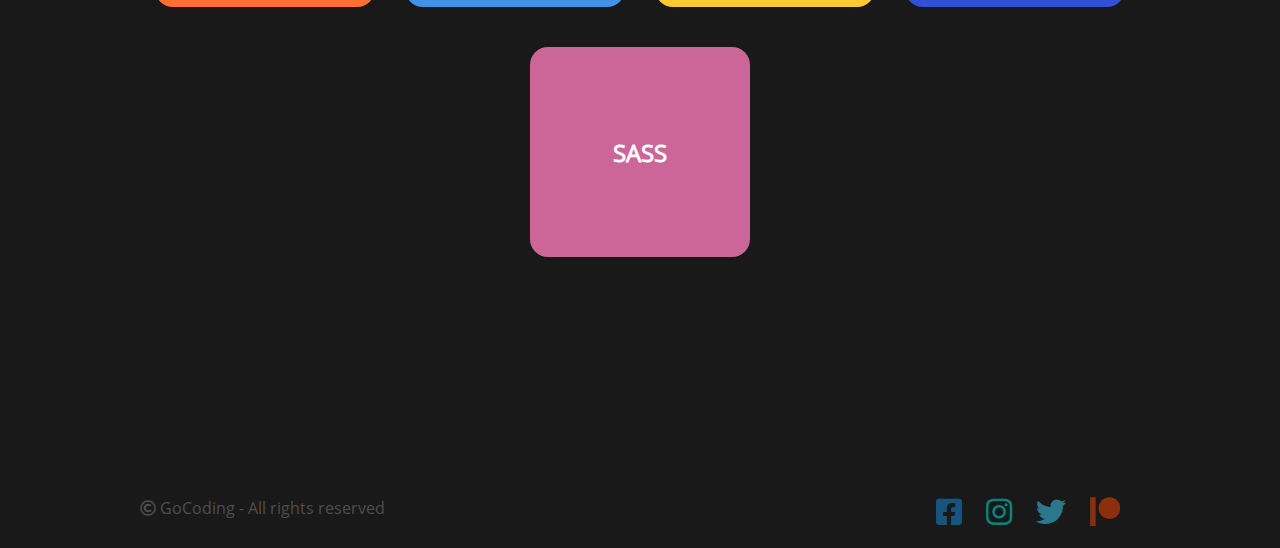
==== commit 3204fea0: "Corregimos el problema del alto del header y le el data-text del navbar." ====
--- a/index.html
+++ b/index.html
@@ -25,9 +25,9 @@
             <div class="menu-lista">
                 <ul class="lista">
                     <li><a href="index.html" data-text="Home">Home</a></li>
-                    <li><a href="nosotros.html" data-text="Nosotros">About us</a></li>
+                    <li><a href="nosotros.html" data-text="About us">About us</a></li>
                     <li><a href="#" data-text="Foro">Foro</a></li>
-                    <li><a href="contacto.html" data-text="Contacto">Contact</a></li>
+                    <li><a href="contacto.html" data-text="Contact">Contact</a></li>
                 </ul>
             </div> 
         </nav>
--- a/css/main.css
+++ b/css/main.css
@@ -1,2 +1,2 @@
-*{margin:0;padding:0;box-sizing:border-box;-moz-box-sizing:border-box;-webkit-box-sizing:border-box}@font-face{font-family:OpenSans;src:url("../tools/Open_Sans/OpenSans-Regular.ttf")}::-webkit-scrollbar{width:12px}::-webkit-scrollbar-thumb{background:-webkit-gradient(linear, left top, left bottom, from(transparent), to(#00ebe3));background:linear-gradient(transparent, #00ebe3);border-radius:7px}body{font-family:OpenSans, sans-serif;background:rgba(0,0,0,0.9);overflow-x:hidden;color:#ffffff}.contenedor{width:1000px;max-width:90%;margin:auto}input,select,button{font-family:OpenSans, sans-serif}input:focus,select:focus,button:focus{outline:none}header{padding:0px;width:100%;height:760px;background-image:url("../img/bg/bg.jpg");background-repeat:no-repeat;background-size:cover;background-attachment:fixed;background-position:center center;color:#ffffff}header::before{content:'';position:absolute;top:0;bottom:0;right:0;left:0;background-color:rgba(0,0,0,0.6);height:760px}header *{position:relative}header .logo{-webkit-filter:none;filter:none;display:inline-block;font-size:25px;padding:10px 40px}header .logo a{text-decoration:none;color:#fff}header .logo a h1{-webkit-animation-duration:1s;animation-duration:1s;-webkit-animation-delay:2s;animation-delay:2s}header .contenedor-header{padding:200px 90px 80px 90px}header .contenedor-header .icono,header .contenedor-header .titulo{display:inline-block;-webkit-animation-duration:4s;animation-duration:4s}header .contenedor-header .texto-titulo{display:-webkit-box;display:-ms-flexbox;display:flex;-webkit-box-align:center;-ms-flex-align:center;align-items:center;margin-bottom:15px}header .contenedor-header .texto-titulo .icono{width:40px;line-height:40px;margin-right:10px}header .contenedor-header .texto-titulo .titulo{font-size:40px}header .contenedor-header .sub-titulo{font-size:17px;margin-bottom:26px;-webkit-animation-duration:3s;animation-duration:3s;-webkit-animation-delay:.2s;animation-delay:.2s}header .contenedor-header .btn-lenguajes{background:none;color:#00D8D1;border:1px solid #00D8D1;border-radius:50px;padding:10px 15px;font-family:OpenSans, sans-serif;font-size:15px;cursor:pointer;-webkit-transition:all .3s ease;transition:all .3s ease;-webkit-animation-duration:2s;animation-duration:2s}header .contenedor-header .btn-lenguajes:hover{background:#00D8D1;color:#ffffff}.navbar{position:absolute;top:0;width:100%;height:70px;display:-webkit-box;display:-ms-flexbox;display:flex;-webkit-box-pack:justify;-ms-flex-pack:justify;justify-content:space-between;-webkit-box-align:center;-ms-flex-align:center;align-items:center;background:transparent;z-index:999;position:fixed;-webkit-transition:all .5s ease;transition:all .5s ease}.bar-icon{position:relative;width:70px;height:70px;margin-right:50px;cursor:pointer;-webkit-transition:0.5s;transition:0.5s}.bar-icon span{width:40px;height:4px;background:#fff;position:absolute;-webkit-transition:0.5s;transition:0.5s;-webkit-transform:translateX(-50%);transform:translateX(-50%)}.bar-icon span:nth-child(1){top:30%;left:50%;background:#fff}.bar-icon span:nth-child(2){bottom:30%;left:50%;background:#fff}.bar-icon::before{content:'';position:absolute;top:50%;left:50%;-webkit-transform:translate(-50%, -50%);transform:translate(-50%, -50%);width:40px;height:4px;background:#fff;-webkit-transition:0.5s;transition:0.5s}.bar-icon.active span:nth-child(1){top:50%;left:50%;width:60%;-webkit-transform:translate(-50%, -50%) rotate(125deg);transform:translate(-50%, -50%) rotate(125deg)}.bar-icon.active span:nth-child(2){top:50%;left:50%;width:60%;-webkit-transform:translate(-50%, -50%) rotate(225deg);transform:translate(-50%, -50%) rotate(225deg)}.bar-icon.bar-icon.active::before{width:0;height:0}.menu-lista{position:absolute;top:70px;left:0;width:0%;overflow:hidden;height:95vh;background:#000;display:-webkit-box;display:-ms-flexbox;display:flex;-webkit-box-pack:center;-ms-flex-pack:center;justify-content:center;-webkit-box-align:center;-ms-flex-align:center;align-items:center}.menu-lista li{list-style:none}.menu-lista li a{position:relative;display:block;color:transparent;-webkit-text-stroke:1px #00ebe3;font-size:5em;font-weight:900;text-decoration:none;line-height:1.2em;font-family:'Poppins', sans-serif}.menu-lista li a:hover{color:#0a0c0c;-webkit-text-stroke:1px #fff;-webkit-transition:0.5s;transition:0.5s}.menu-lista li a::before,.menu-lista li a:after{content:attr(data-text);position:absolute;top:0;left:0;-webkit-transition:0.5s;transition:0.5s}.menu-lista li a:hover::before{color:#fff;z-index:1;-webkit-text-stroke:1px #000;-webkit-transform:translate(8px, -8px);transform:translate(8px, -8px)}.menu-lista li a:hover::after{color:#00ebe3;z-index:2;-webkit-text-stroke:1px #000;-webkit-transform:translate(16px, -16px);transform:translate(16px, -16px)}.navbar.activeScroll{background:#00ebe38c;-webkit-transition:all .5s ease;transition:all .5s ease}.navbar.active{background:#000000}.contenedor .filtros{text-align:center;color:#ffffff;width:100%;margin:80px 0 100px 0}.contenedor .filtros .search{width:60%;margin:auto}.contenedor .filtros .btn-search{width:100%;background:none;border:2px solid #00D8D1;padding:10px;border-radius:110px;text-align:center;font-size:16px;font-family:OpenSans, sans-serif;color:#ffffff;margin-bottom:40px}.contenedor .filtros .btn-search:focus{outline:none}.contenedor .filtros .icon{position:absolute;margin-left:20px;margin-top:12px;z-index:1;color:#606569}.contenedor .lista-filtros .lista{display:-webkit-box;display:-ms-flexbox;display:flex;-ms-flex-wrap:wrap;flex-wrap:wrap;-webkit-box-pack:center;-ms-flex-pack:center;justify-content:center}.contenedor .lista-filtros .lista .item{list-style:none;margin:0px 15px 15px 0}.contenedor .lista-filtros .lista .item button{background:none;border:3px solid rgba(0,0,0,0.2);border-radius:50px;padding:5px 20px;font-size:14px;cursor:pointer;color:rgba(255,255,255,0.5)}.contenedor .lista-filtros .lista .item button>img{width:20px;margin-right:10px;line-height:35px;position:relative;top:5px;opacity:0.5}.contenedor .lista-filtros .lista .item.active button{background-color:rgba(0,0,0,0.2);color:#ffffff}.contenedor .lista-filtros .lista .item.active button>img{opacity:1}.contenedor .titulo{font-size:30px;font-weight:bold;font-family:OpenSans, sans-serif;text-align:center;margin:80px 0}.lenguajes{width:100%;display:-webkit-box;display:-ms-flexbox;display:flex;-webkit-box-pack:center;-ms-flex-pack:center;justify-content:center;-ms-flex-wrap:wrap;flex-wrap:wrap}.lenguajes .tarjeta{position:relative;width:220px;height:210px;margin:0 auto;margin-bottom:40px;border-radius:20px;font-weight:bold;-webkit-animation-duration:.2s;animation-duration:.2s}.lenguajes .tarjeta .cara{position:absolute;bottom:0;left:0;width:100%;height:100%;display:-webkit-box;display:-ms-flexbox;display:flex;-webkit-box-pack:center;-ms-flex-pack:center;justify-content:center;-webkit-box-align:center;-ms-flex-align:center;align-items:center}.lenguajes .tarjeta .cara.cara1{-webkit-box-sizing:border-box;box-sizing:border-box;padding:20px;border-radius:20px}.lenguajes .tarjeta .cara.cara1 img{margin:0;padding:0;width:130px;margin-top:20px;margin-bottom:35px;cursor:pointer}.lenguajes .tarjeta .cara.cara2{-webkit-transition:0.5s;transition:0.5s;border-radius:18px;font-size:16px;font-family:OpenSans, sans-serif}.lenguajes .tarjeta:hover .cara.cara2{height:25px;font-size:10px}.lenguajes .tarjeta.html .cara.cara2{background:#ff6f31}.lenguajes .tarjeta.css .cara.cara2{background:#3f94e9}.lenguajes .tarjeta.js .cara.cara2{background:#FFC935;color:#000000}.lenguajes .tarjeta.js .cara.cara1 img{border-radius:15px}.lenguajes .tarjeta.jquery .cara.cara2{background:#3150da}.lenguajes .tarjeta.sass .cara.cara2{background:#cc6699}footer{width:100%;display:-webkit-box;display:-ms-flexbox;display:flex;-webkit-box-pack:justify;-ms-flex-pack:justify;justify-content:space-between;margin:200px 0px 20px 0px}footer .copy{color:#4e4e4e}footer .redes-sociales span{font-size:30px;margin-right:20px;opacity:.5}footer .redes-sociales span:hover{opacity:initial;-webkit-transition:0.3s;transition:0.3s}footer .redes-sociales span.fa-facebook-square{color:#1791E3}footer .redes-sociales span.fa-instagram{color:#00ebe3}footer .redes-sociales span.fa-twitter{color:#3DD4FC}footer .redes-sociales span.fa-patreon{color:#FF4600}.margen{margin-bottom:500px}.modal{display:none;position:fixed;z-index:1;left:0;top:0;width:100%;height:100%;background-color:#000;background-color:rgba(0,0,0,0.4)}.modal-item{background-color:#1b1b1b;margin:5% auto 20% auto;width:80%;height:89%;padding-bottom:40px;border-radius:20px;overflow-y:scroll;overflow-x:hidden;position:relative}.modal-item .bg-lenguaje{width:100%}.modal-item .bg-lenguaje .bg{background-size:cover;background-repeat:no-repeat;background-attachment:fixed;background-position:center center;width:100%;overflow:hidden}.modal-item .bg-lenguaje .bg-logo{width:170px;position:absolute;overflow:visible;left:45%;bottom:60%}.modal-item .buttons-modal{height:150px;padding:50px;display:-webkit-box;display:-ms-flexbox;display:flex;-ms-flex-wrap:wrap;flex-wrap:wrap;-webkit-box-pack:center;-ms-flex-pack:center;justify-content:center}.modal-item .buttons-modal .btn-popup{width:180px;font-size:15px;padding:12px;color:#00D8D1;text-decoration:none;background:none;margin:0px 100px 0px 100px;margin-bottom:20px;border:2px solid;border-color:#00D8D1;border-radius:10px}.modal-item .buttons-modal .btn-popup:hover{background:#00D8D1;color:#fff;cursor:pointer;-webkit-transition:all .3s ease;transition:all .3s ease;-webkit-animation-duration:2s;animation-duration:2s}.modal-item .caracteristicas{padding:20px 12%}.modal-item tr .llave{font-size:15px;font-weight:bold;margin-bottom:5px}.modal-item tr .valor{display:-webkit-box;display:-ms-flexbox;display:flex;-webkit-box-pack:start;-ms-flex-pack:start;justify-content:flex-start;-ms-flex-wrap:wrap;flex-wrap:wrap;color:#626463}.modal-item tr td{text-align:left;vertical-align:top}.modal-item tr td img{width:25px;margin-right:10px;margin-bottom:3px}.modal-item .ranking{width:90px;height:20px;margin-left:5px;background:#606569;border-radius:5px;z-index:4}.modal-item .nivel-ranking{width:75px;height:20px;background:#30d81a;border-radius:5px;z-index:5}.modal-item .nivel{margin-left:10px;color:#626463}.modal-item .nivel.futuro{margin-right:5px}.modal-item .sobre-lenguaje{margin-top:20px;padding:10px;color:#626463;text-align:justify}
+*{margin:0;padding:0;box-sizing:border-box;-moz-box-sizing:border-box;-webkit-box-sizing:border-box}@font-face{font-family:OpenSans;src:url("../tools/Open_Sans/OpenSans-Regular.ttf")}::-webkit-scrollbar{width:12px}::-webkit-scrollbar-thumb{background:-webkit-gradient(linear, left top, left bottom, from(transparent), to(#00ebe3));background:linear-gradient(transparent, #00ebe3);border-radius:7px}body{font-family:OpenSans, sans-serif;background:rgba(0,0,0,0.9);overflow-x:hidden;color:#ffffff}.contenedor{width:1000px;max-width:90%;margin:auto}input,select,button{font-family:OpenSans, sans-serif}input:focus,select:focus,button:focus{outline:none}header{padding:0px;width:100%;height:100vh;background-image:url("../img/bg/bg.jpg");background-repeat:no-repeat;background-size:cover;background-attachment:fixed;background-position:center center;color:#ffffff}header::before{content:'';position:absolute;top:0;bottom:0;right:0;left:0;background-color:rgba(0,0,0,0.6);height:100vh}header *{position:relative}header .logo{-webkit-filter:none;filter:none;display:inline-block;font-size:25px;padding:10px 40px}header .logo a{text-decoration:none;color:#fff}header .logo a h1{-webkit-animation-duration:1s;animation-duration:1s;-webkit-animation-delay:2s;animation-delay:2s}header .contenedor-header{padding:200px 90px 80px 90px}header .contenedor-header .icono,header .contenedor-header .titulo{display:inline-block;-webkit-animation-duration:4s;animation-duration:4s}header .contenedor-header .texto-titulo{display:-webkit-box;display:-ms-flexbox;display:flex;-webkit-box-align:center;-ms-flex-align:center;align-items:center;margin-bottom:15px}header .contenedor-header .texto-titulo .icono{width:40px;line-height:40px;margin-right:10px}header .contenedor-header .texto-titulo .titulo{font-size:40px}header .contenedor-header .sub-titulo{font-size:17px;margin-bottom:26px;-webkit-animation-duration:3s;animation-duration:3s;-webkit-animation-delay:.2s;animation-delay:.2s}header .contenedor-header .btn-lenguajes{background:none;color:#00D8D1;border:1px solid #00D8D1;border-radius:50px;padding:10px 15px;font-family:OpenSans, sans-serif;font-size:15px;cursor:pointer;-webkit-transition:all .3s ease;transition:all .3s ease;-webkit-animation-duration:2s;animation-duration:2s}header .contenedor-header .btn-lenguajes:hover{background:#00D8D1;color:#ffffff}.navbar{position:absolute;top:0;width:100%;height:70px;display:-webkit-box;display:-ms-flexbox;display:flex;-webkit-box-pack:justify;-ms-flex-pack:justify;justify-content:space-between;-webkit-box-align:center;-ms-flex-align:center;align-items:center;background:transparent;z-index:999;position:fixed;-webkit-transition:all .5s ease;transition:all .5s ease}.bar-icon{position:relative;width:70px;height:70px;margin-right:50px;cursor:pointer;-webkit-transition:0.5s;transition:0.5s}.bar-icon span{width:40px;height:4px;background:#fff;position:absolute;-webkit-transition:0.5s;transition:0.5s;-webkit-transform:translateX(-50%);transform:translateX(-50%)}.bar-icon span:nth-child(1){top:30%;left:50%;background:#fff}.bar-icon span:nth-child(2){bottom:30%;left:50%;background:#fff}.bar-icon::before{content:'';position:absolute;top:50%;left:50%;-webkit-transform:translate(-50%, -50%);transform:translate(-50%, -50%);width:40px;height:4px;background:#fff;-webkit-transition:0.5s;transition:0.5s}.bar-icon.active span:nth-child(1){top:50%;left:50%;width:60%;-webkit-transform:translate(-50%, -50%) rotate(125deg);transform:translate(-50%, -50%) rotate(125deg)}.bar-icon.active span:nth-child(2){top:50%;left:50%;width:60%;-webkit-transform:translate(-50%, -50%) rotate(225deg);transform:translate(-50%, -50%) rotate(225deg)}.bar-icon.bar-icon.active::before{width:0;height:0}.menu-lista{position:absolute;top:70px;left:0;width:0%;overflow:hidden;height:95vh;background:#000;display:-webkit-box;display:-ms-flexbox;display:flex;-webkit-box-pack:center;-ms-flex-pack:center;justify-content:center;-webkit-box-align:center;-ms-flex-align:center;align-items:center}.menu-lista li{list-style:none}.menu-lista li a{position:relative;display:block;color:transparent;-webkit-text-stroke:1px #00ebe3;font-size:5em;font-weight:900;text-decoration:none;line-height:1.2em;font-family:'Poppins', sans-serif}.menu-lista li a:hover{color:#0a0c0c;-webkit-text-stroke:1px #fff;-webkit-transition:0.5s;transition:0.5s}.menu-lista li a::before,.menu-lista li a:after{content:attr(data-text);position:absolute;top:0;left:0;-webkit-transition:0.5s;transition:0.5s}.menu-lista li a:hover::before{color:#fff;z-index:1;-webkit-text-stroke:1px #000;-webkit-transform:translate(8px, -8px);transform:translate(8px, -8px)}.menu-lista li a:hover::after{color:#00ebe3;z-index:2;-webkit-text-stroke:1px #000;-webkit-transform:translate(16px, -16px);transform:translate(16px, -16px)}.navbar.activeScroll{background:#00ebe38c;-webkit-transition:all .5s ease;transition:all .5s ease}.navbar.active{background:#000000}.contenedor .filtros{text-align:center;color:#ffffff;width:100%;margin:80px 0 100px 0}.contenedor .filtros .search{width:60%;margin:auto}.contenedor .filtros .btn-search{width:100%;background:none;border:2px solid #00D8D1;padding:10px;border-radius:110px;text-align:center;font-size:16px;font-family:OpenSans, sans-serif;color:#ffffff;margin-bottom:40px}.contenedor .filtros .btn-search:focus{outline:none}.contenedor .filtros .icon{position:absolute;margin-left:20px;margin-top:12px;z-index:1;color:#606569}.contenedor .lista-filtros .lista{display:-webkit-box;display:-ms-flexbox;display:flex;-ms-flex-wrap:wrap;flex-wrap:wrap;-webkit-box-pack:center;-ms-flex-pack:center;justify-content:center}.contenedor .lista-filtros .lista .item{list-style:none;margin:0px 15px 15px 0}.contenedor .lista-filtros .lista .item button{background:none;border:3px solid rgba(0,0,0,0.2);border-radius:50px;padding:5px 20px;font-size:14px;cursor:pointer;color:rgba(255,255,255,0.5)}.contenedor .lista-filtros .lista .item button>img{width:20px;margin-right:10px;line-height:35px;position:relative;top:5px;opacity:0.5}.contenedor .lista-filtros .lista .item.active button{background-color:rgba(0,0,0,0.2);color:#ffffff}.contenedor .lista-filtros .lista .item.active button>img{opacity:1}.contenedor .titulo{font-size:30px;font-weight:bold;font-family:OpenSans, sans-serif;text-align:center;margin:80px 0}.lenguajes{width:100%;display:-webkit-box;display:-ms-flexbox;display:flex;-webkit-box-pack:center;-ms-flex-pack:center;justify-content:center;-ms-flex-wrap:wrap;flex-wrap:wrap}.lenguajes .tarjeta{position:relative;width:220px;height:210px;margin:0 auto;margin-bottom:40px;border-radius:20px;font-weight:bold;-webkit-animation-duration:.2s;animation-duration:.2s}.lenguajes .tarjeta .cara{position:absolute;bottom:0;left:0;width:100%;height:100%;display:-webkit-box;display:-ms-flexbox;display:flex;-webkit-box-pack:center;-ms-flex-pack:center;justify-content:center;-webkit-box-align:center;-ms-flex-align:center;align-items:center}.lenguajes .tarjeta .cara.cara1{-webkit-box-sizing:border-box;box-sizing:border-box;padding:20px;border-radius:20px}.lenguajes .tarjeta .cara.cara1 img{margin:0;padding:0;width:130px;margin-top:20px;margin-bottom:35px;cursor:pointer}.lenguajes .tarjeta .cara.cara2{-webkit-transition:0.5s;transition:0.5s;border-radius:18px;font-size:16px;font-family:OpenSans, sans-serif}.lenguajes .tarjeta:hover .cara.cara2{height:25px;font-size:10px}.lenguajes .tarjeta.html .cara.cara2{background:#ff6f31}.lenguajes .tarjeta.css .cara.cara2{background:#3f94e9}.lenguajes .tarjeta.js .cara.cara2{background:#FFC935;color:#000000}.lenguajes .tarjeta.js .cara.cara1 img{border-radius:15px}.lenguajes .tarjeta.jquery .cara.cara2{background:#3150da}.lenguajes .tarjeta.sass .cara.cara2{background:#cc6699}footer{width:100%;display:-webkit-box;display:-ms-flexbox;display:flex;-webkit-box-pack:justify;-ms-flex-pack:justify;justify-content:space-between;margin:200px 0px 20px 0px}footer .copy{color:#4e4e4e}footer .redes-sociales span{font-size:30px;margin-right:20px;opacity:.5}footer .redes-sociales span:hover{opacity:initial;-webkit-transition:0.3s;transition:0.3s}footer .redes-sociales span.fa-facebook-square{color:#1791E3}footer .redes-sociales span.fa-instagram{color:#00ebe3}footer .redes-sociales span.fa-twitter{color:#3DD4FC}footer .redes-sociales span.fa-patreon{color:#FF4600}.margen{margin-bottom:500px}.modal{display:none;position:fixed;z-index:1;left:0;top:0;width:100%;height:100%;background-color:#000;background-color:rgba(0,0,0,0.4)}.modal-item{background-color:#1b1b1b;margin:5% auto 20% auto;width:80%;height:89%;padding-bottom:40px;border-radius:20px;overflow-y:scroll;overflow-x:hidden;position:relative}.modal-item .bg-lenguaje{width:100%}.modal-item .bg-lenguaje .bg{background-size:cover;background-repeat:no-repeat;background-attachment:fixed;background-position:center center;width:100%;overflow:hidden}.modal-item .bg-lenguaje .bg-logo{width:170px;position:absolute;overflow:visible;left:45%;bottom:60%}.modal-item .buttons-modal{height:150px;padding:50px;display:-webkit-box;display:-ms-flexbox;display:flex;-ms-flex-wrap:wrap;flex-wrap:wrap;-webkit-box-pack:center;-ms-flex-pack:center;justify-content:center}.modal-item .buttons-modal .btn-popup{width:180px;font-size:15px;padding:12px;color:#00D8D1;text-decoration:none;background:none;margin:0px 100px 0px 100px;margin-bottom:20px;border:2px solid;border-color:#00D8D1;border-radius:10px}.modal-item .buttons-modal .btn-popup:hover{background:#00D8D1;color:#fff;cursor:pointer;-webkit-transition:all .3s ease;transition:all .3s ease;-webkit-animation-duration:2s;animation-duration:2s}.modal-item .caracteristicas{padding:20px 12%}.modal-item tr .llave{font-size:15px;font-weight:bold;margin-bottom:5px}.modal-item tr .valor{display:-webkit-box;display:-ms-flexbox;display:flex;-webkit-box-pack:start;-ms-flex-pack:start;justify-content:flex-start;-ms-flex-wrap:wrap;flex-wrap:wrap;color:#626463}.modal-item tr td{text-align:left;vertical-align:top}.modal-item tr td img{width:25px;margin-right:10px;margin-bottom:3px}.modal-item .ranking{width:90px;height:20px;margin-left:5px;background:#606569;border-radius:5px;z-index:4}.modal-item .nivel-ranking{width:75px;height:20px;background:#30d81a;border-radius:5px;z-index:5}.modal-item .nivel{margin-left:10px;color:#626463}.modal-item .nivel.futuro{margin-right:5px}.modal-item .sobre-lenguaje{margin-top:20px;padding:10px;color:#626463;text-align:justify}
 /*# sourceMappingURL=main.css.map */